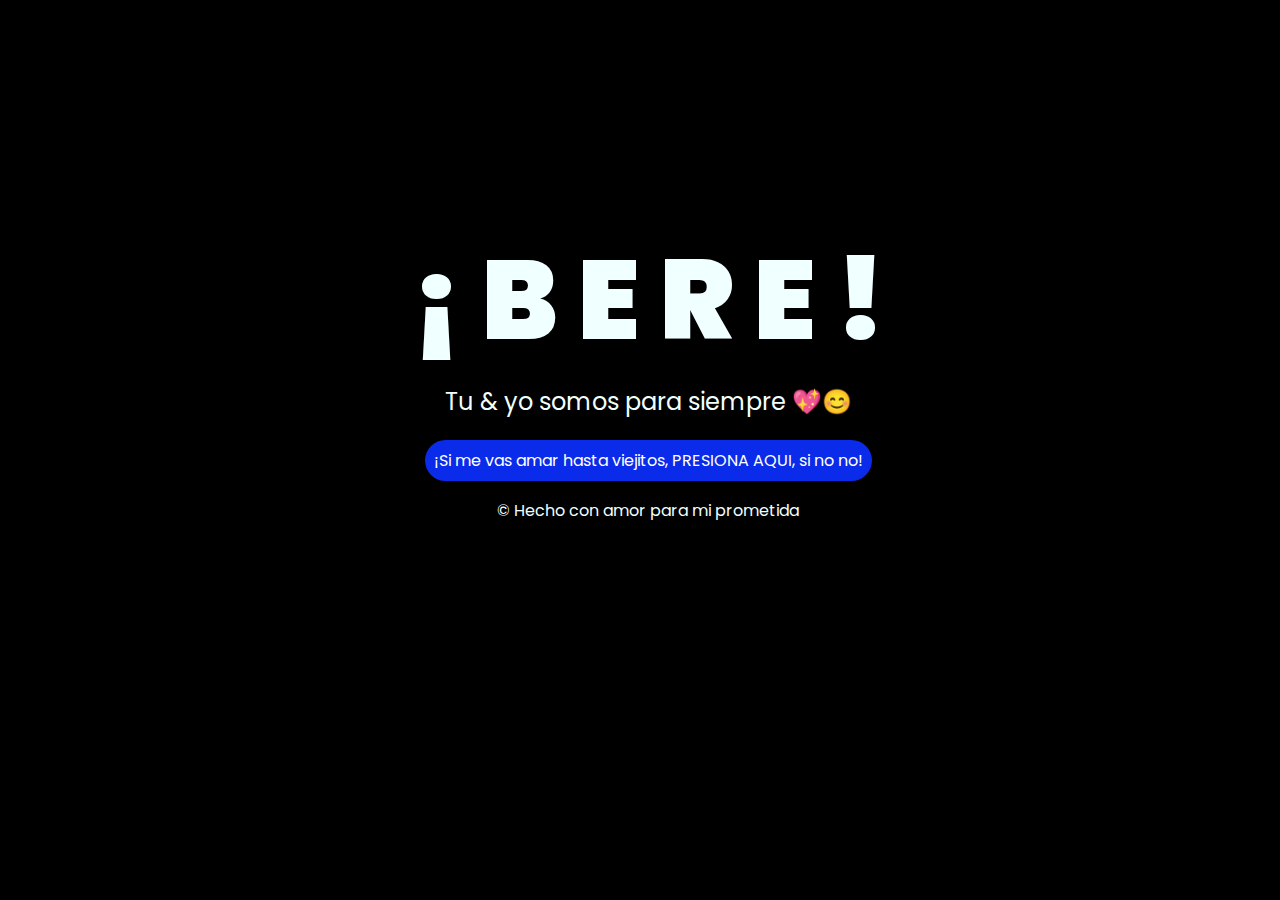
==== index.html @ 191768ac "indes new" ====
<!DOCTYPE html>
<html lang="es">

<head>
    <meta charset="UTF-8">
    <meta http-equiv="X-UA-Compatible" content="IE=edge">
    <meta name="viewport" content="width=device-width, initial-scale=1.0">
    <link rel="stylesheet" href="css/style.css">
    <link rel="icon" href="img/flowers.png" type="image/x-icon">
    <title>Bere&Nando</title>
</head>

<body>
    <div class="greetings">
        <span>¡</span>
        <span>B</span>
        <span>E</span>
        <span>R</span>
        <span>E</span>
        <span>!</span>
    </div>
    <div class="description">
        <span>Tu & yo somos para siempre 💖😊</span>
    </div>
    <div class="button">
        <button class="botones">
            <a href="flower.html" style="color: #fff;">¡Si me vas amar hasta viejitos, PRESIONA AQUI, si no no!</a>
        </button>
    </div>

    <!-- Créditos -->
    <div class="credits">
        <p>&copy; Hecho con amor para mi prometida</p>
    </div>
</body>

</html>
---- css/style.css ----
@import url('https://fonts.googleapis.com/css2?family=Poppins:ital,wght@0,500;1,900&display=swap');
*{
    font-family: 'Poppins',cursive;
}
body{
    color: azure;
    width: 100%;
    height: 82vh;
    display: flex;
    flex-direction: column;
    align-items: center;
    justify-content: center;
    background-color: black;
    /* padding-top: -30; */
}

.botones{
    padding: 9px;
    border-radius: 80px;
    background-color: transparent;
    border: none;
}

.botones a{
    background-color: #0a2be9;
    padding: 9px;
    border-radius: 80px;
    -webkit-border-radius: 80px;
    -moz-border-radius: 80px;
    -ms-border-radius: 80px;
    -o-border-radius: 80px;

}

.botones a:focus{
    background-color: rgb(50, 194, 194);
}

.greetings{
    font-size: 7rem;
    font-weight: 900;
}
.greetings > span{
    animation: glow 2.5s ease-in-out infinite;
}
@keyframes glow{
    0%, 100%{
        color: #fff;
        text-shadow: 0 0 12px #39c6d6, 0 0 50px #39c6d6, 0 0 100px #39c6d6;
    }
    10%, 90%{
        color: #111;
        text-shadow: none;
    }
}
.greetings > span:nth-child(2){
    animation-delay: .2s ;
}
.greetings > span:nth-child(3){
    animation-delay: .4s ;
}
.greetings > span:nth-child(4){
    animation-delay: .6s;
}
.greetings > span:nth-child(5){
    animation-delay: .8s;
}
.greetings > span:nth-child(6){
    animation-delay: 1s;
}

.description{
    font-size: 1.5rem;
    margin-bottom: 20px;
}

.button a{
    text-decoration: none;
    font-size: 1rem;
    color: #111;
}

@media screen and (max-width:574px){
    .greetings{
        display: block;
        font-size: 4rem;
        font-weight: 800;
        text-align: center;
    }
    .description{
        font-size: 2rem;
    }
    
    .button a{
        font-size: 1rem;
    }
}
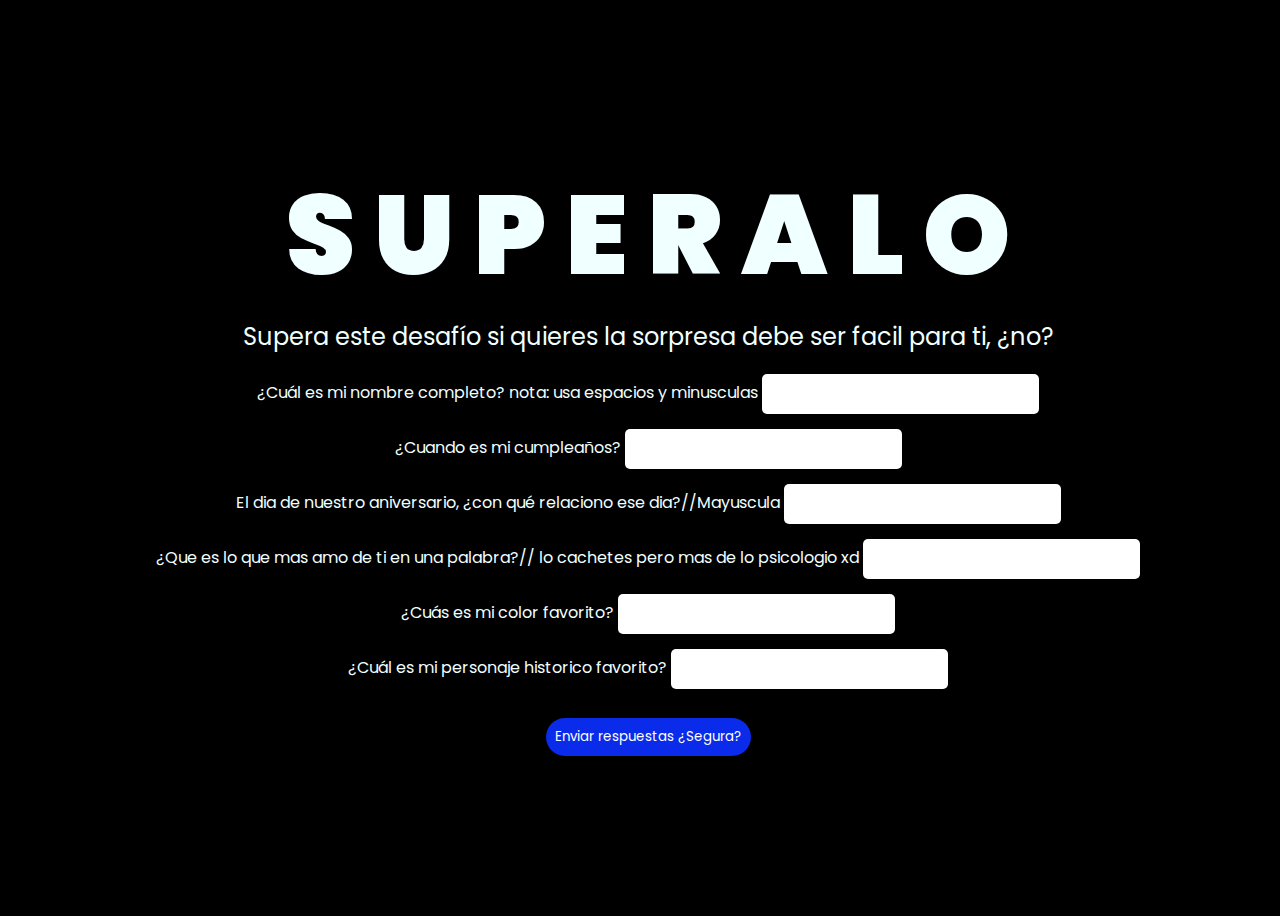
==== commit 21091d56: "formulario" ====
--- a/index.html
+++ b/index.html
@@ -1,37 +1,76 @@
 <!DOCTYPE html>
 <html lang="es">
-
 <head>
     <meta charset="UTF-8">
-    <meta http-equiv="X-UA-Compatible" content="IE=edge">
     <meta name="viewport" content="width=device-width, initial-scale=1.0">
-    <link rel="stylesheet" href="css/style.css">
-    <link rel="icon" href="img/flowers.png" type="image/x-icon">
-    <title>Bere&Nando</title>
+    <title>Desafío</title>
+    <link rel="stylesheet" href="encuesta.css">
 </head>
+<body>
+    <div class="container">
+        <div class="greetings">
+            <span>S</span>
+            <span>U</span>
+            <span>P</span>
+            <span>E</span>
+            <span>R</span>
+            <span>A</span>
+            <span>L</span>
+            <span>O</span>
 
-<body>
-    <div class="greetings">
-        <span>¡</span>
-        <span>B</span>
-        <span>E</span>
-        <span>R</span>
-        <span>E</span>
-        <span>!</span>
-    </div>
-    <div class="description">
-        <span>Tu & yo somos para siempre 💖😊</span>
-    </div>
-    <div class="button">
-        <button class="botones">
-            <a href="flower.html" style="color: #fff;">¡Si me vas amar hasta viejitos, PRESIONA AQUI, si no no!</a>
-        </button>
+        </div>
+        <div class="description">Supera este desafío si quieres la sorpresa debe ser facil para ti, ¿no?</div>
+
+        <form id="quizForm">
+            <!-- Pregunta 1 -->
+            <div class="question">
+                <label for="question1">¿Cuál es mi nombre completo? nota: usa espacios y minusculas</label>
+                <input type="text" id="question1" name="question1">
+                <span class="feedback" id="feedback1"></span>
+            </div>
+
+            <!-- Pregunta 2 -->
+            <div class="question">
+                <label for="question2">¿Cuando es mi cumpleaños? </label>
+                <input type="text" id="question2" name="question2">
+                <span class="feedback" id="feedback2"></span>
+            </div>
+
+            <!-- Pregunta 3 -->
+            <div class="question">
+                <label for="question3">El dia de nuestro aniversario, ¿con qué relaciono ese dia?//Mayuscula</label>
+                <input type="text" id="question3" name="question3">
+                <span class="feedback" id="feedback3"></span>
+            </div>
+
+            <!-- Pregunta 4 -->
+            <div class="question">
+                <label for="question4">¿Que es lo que mas amo de ti en una palabra?// lo cachetes pero mas de lo psicologio xd</label>
+                <input type="text" id="question4" name="question4">
+                <span class="feedback" id="feedback4"></span>
+            </div>
+
+            <!-- Pregunta 5 -->
+            <div class="question">
+                <label for="question5">¿Cuás es mi color favorito?</label>
+                <input type="text" id="question5" name="question5">
+                <span class="feedback" id="feedback5"></span>
+            </div>
+
+            <!-- Pregunta 6 -->
+            <div class="question">
+                <label for="question6">¿Cuál es mi personaje historico favorito?</label>
+                <input type="text" id="question6" name="question6">
+                <span class="feedback" id="feedback6"></span>
+            </div>
+
+            <!-- Botón de envío -->
+            <div class="botones">
+                <button type="submit">Enviar respuestas ¿Segura?</button>
+            </div>
+        </form>
     </div>
 
-    <!-- Créditos -->
-    <div class="credits">
-        <p>&copy; Hecho con amor para mi prometida</p>
-    </div>
+    <script src="script.js"></script>
 </body>
-
-</html>
+</html>--- a/encuesta.css
+++ b/encuesta.css
@@ -0,0 +1,93 @@
+@import url('https://fonts.googleapis.com/css2?family=Poppins:ital,wght@0,500;1,900&display=swap');
+
+* {
+    font-family: 'Poppins', cursive;
+}
+
+body {
+    color: azure;
+    width: 100%;
+    height: 100vh;
+    display: flex;
+    flex-direction: column;
+    align-items: center;
+    justify-content: center;
+    background-color: black;
+}
+
+.container {
+    text-align: center;
+}
+
+.botones {
+    padding: 9px;
+    border-radius: 80px;
+    background-color: transparent;
+    border: none;
+    margin-top: 20px;
+}
+
+.botones button {
+    background-color: #0a2be9;
+    padding: 9px;
+    border-radius: 80px;
+    color: #fff;
+    border: none;
+    cursor: pointer;
+}
+
+.greetings {
+    font-size: 7rem;
+    font-weight: 900;
+}
+
+.greetings > span {
+    animation: glow 2.5s ease-in-out infinite;
+}
+
+@keyframes glow {
+    0%, 100% {
+        color: #fff;
+        text-shadow: 0 0 12px #39c6d6, 0 0 50px #39c6d6, 0 0 100px #39c6d6;
+    }
+    10%, 90% {
+        color: #111;
+        text-shadow: none;
+    }
+}
+
+.greetings > span:nth-child(2) { animation-delay: .2s; }
+.greetings > span:nth-child(3) { animation-delay: .4s; }
+.greetings > span:nth-child(4) { animation-delay: .6s; }
+.greetings > span:nth-child(5) { animation-delay: .8s; }
+.greetings > span:nth-child(6) { animation-delay: 1s; }
+
+.description {
+    font-size: 1.5rem;
+    margin-bottom: 20px;
+}
+
+.question {
+    margin: 15px 0;
+}
+
+.question input {
+    padding: 10px;
+    border-radius: 5px;
+    border: none;
+    outline: none;
+}
+
+.feedback {
+    display: block;
+    font-size: 1.2rem;
+    margin-top: 10px;
+}
+
+.correct {
+    color: green;
+}
+
+.incorrect {
+    color: red;
+}
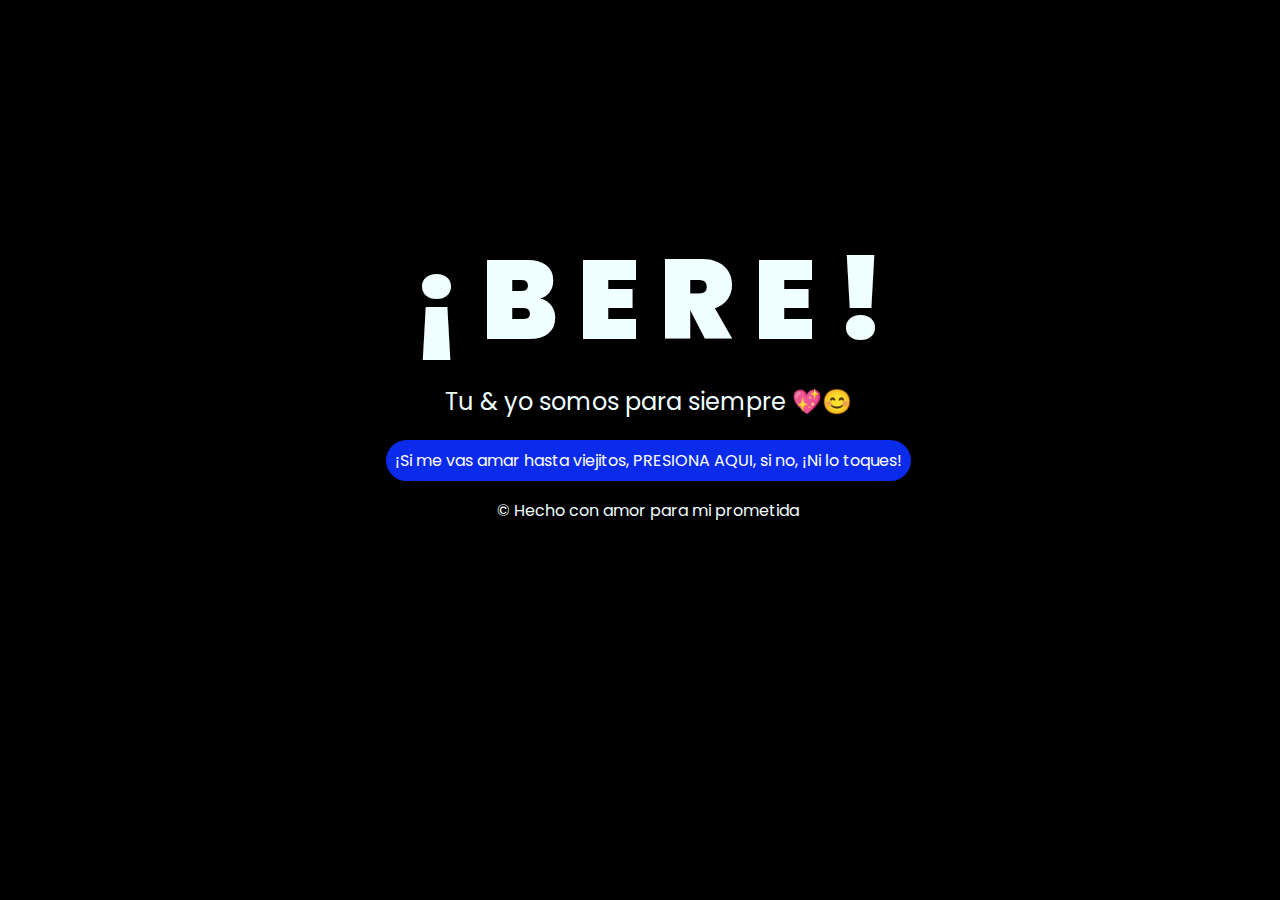
==== commit 4d4187da: "formulario 2" ====
--- a/index.html
+++ b/index.html
@@ -1,76 +1,37 @@
 <!DOCTYPE html>
 <html lang="es">
+
 <head>
     <meta charset="UTF-8">
+    <meta http-equiv="X-UA-Compatible" content="IE=edge">
     <meta name="viewport" content="width=device-width, initial-scale=1.0">
-    <title>Desafío</title>
-    <link rel="stylesheet" href="encuesta.css">
+    <link rel="stylesheet" href="css/style.css">
+    <link rel="icon" href="img/flowers.png" type="image/x-icon">
+    <title>Bere&Nando</title>
 </head>
+
 <body>
-    <div class="container">
-        <div class="greetings">
-            <span>S</span>
-            <span>U</span>
-            <span>P</span>
-            <span>E</span>
-            <span>R</span>
-            <span>A</span>
-            <span>L</span>
-            <span>O</span>
-
-        </div>
-        <div class="description">Supera este desafío si quieres la sorpresa debe ser facil para ti, ¿no?</div>
-
-        <form id="quizForm">
-            <!-- Pregunta 1 -->
-            <div class="question">
-                <label for="question1">¿Cuál es mi nombre completo? nota: usa espacios y minusculas</label>
-                <input type="text" id="question1" name="question1">
-                <span class="feedback" id="feedback1"></span>
-            </div>
-
-            <!-- Pregunta 2 -->
-            <div class="question">
-                <label for="question2">¿Cuando es mi cumpleaños? </label>
-                <input type="text" id="question2" name="question2">
-                <span class="feedback" id="feedback2"></span>
-            </div>
-
-            <!-- Pregunta 3 -->
-            <div class="question">
-                <label for="question3">El dia de nuestro aniversario, ¿con qué relaciono ese dia?//Mayuscula</label>
-                <input type="text" id="question3" name="question3">
-                <span class="feedback" id="feedback3"></span>
-            </div>
-
-            <!-- Pregunta 4 -->
-            <div class="question">
-                <label for="question4">¿Que es lo que mas amo de ti en una palabra?// lo cachetes pero mas de lo psicologio xd</label>
-                <input type="text" id="question4" name="question4">
-                <span class="feedback" id="feedback4"></span>
-            </div>
-
-            <!-- Pregunta 5 -->
-            <div class="question">
-                <label for="question5">¿Cuás es mi color favorito?</label>
-                <input type="text" id="question5" name="question5">
-                <span class="feedback" id="feedback5"></span>
-            </div>
-
-            <!-- Pregunta 6 -->
-            <div class="question">
-                <label for="question6">¿Cuál es mi personaje historico favorito?</label>
-                <input type="text" id="question6" name="question6">
-                <span class="feedback" id="feedback6"></span>
-            </div>
-
-            <!-- Botón de envío -->
-            <div class="botones">
-                <button type="submit">Enviar respuestas ¿Segura?</button>
-            </div>
-        </form>
+    <div class="greetings">
+        <span>¡</span>
+        <span>B</span>
+        <span>E</span>
+        <span>R</span>
+        <span>E</span>
+        <span>!</span>
+    </div>
+    <div class="description">
+        <span>Tu & yo somos para siempre 💖😊</span>
+    </div>
+    <div class="button">
+        <button class="botones">
+            <a href="flower.html" style="color: #fff;">¡Si me vas amar hasta viejitos, PRESIONA AQUI, si no, ¡Ni lo toques!</a>
+        </button>
     </div>
 
-    <script src="script.js"></script>
+    <!-- Créditos -->
+    <div class="credits">
+        <p>&copy; Hecho con amor para mi prometida</p>
+    </div>
 </body>
-</html>+
+</html>
--- a/css/style.css
+++ b/css/style.css
@@ -0,0 +1,97 @@
+@import url('https://fonts.googleapis.com/css2?family=Poppins:ital,wght@0,500;1,900&display=swap');
+*{
+    font-family: 'Poppins',cursive;
+}
+body{
+    color: azure;
+    width: 100%;
+    height: 82vh;
+    display: flex;
+    flex-direction: column;
+    align-items: center;
+    justify-content: center;
+    background-color: black;
+    /* padding-top: -30; */
+}
+
+.botones{
+    padding: 9px;
+    border-radius: 80px;
+    background-color: transparent;
+    border: none;
+}
+
+.botones a{
+    background-color: #0a2be9;
+    padding: 9px;
+    border-radius: 80px;
+    -webkit-border-radius: 80px;
+    -moz-border-radius: 80px;
+    -ms-border-radius: 80px;
+    -o-border-radius: 80px;
+
+}
+
+.botones a:focus{
+    background-color: rgb(50, 194, 194);
+}
+
+.greetings{
+    font-size: 7rem;
+    font-weight: 900;
+}
+.greetings > span{
+    animation: glow 2.5s ease-in-out infinite;
+}
+@keyframes glow{
+    0%, 100%{
+        color: #fff;
+        text-shadow: 0 0 12px #39c6d6, 0 0 50px #39c6d6, 0 0 100px #39c6d6;
+    }
+    10%, 90%{
+        color: #111;
+        text-shadow: none;
+    }
+}
+.greetings > span:nth-child(2){
+    animation-delay: .2s ;
+}
+.greetings > span:nth-child(3){
+    animation-delay: .4s ;
+}
+.greetings > span:nth-child(4){
+    animation-delay: .6s;
+}
+.greetings > span:nth-child(5){
+    animation-delay: .8s;
+}
+.greetings > span:nth-child(6){
+    animation-delay: 1s;
+}
+
+.description{
+    font-size: 1.5rem;
+    margin-bottom: 20px;
+}
+
+.button a{
+    text-decoration: none;
+    font-size: 1rem;
+    color: #111;
+}
+
+@media screen and (max-width:574px){
+    .greetings{
+        display: block;
+        font-size: 4rem;
+        font-weight: 800;
+        text-align: center;
+    }
+    .description{
+        font-size: 2rem;
+    }
+    
+    .button a{
+        font-size: 1rem;
+    }
+}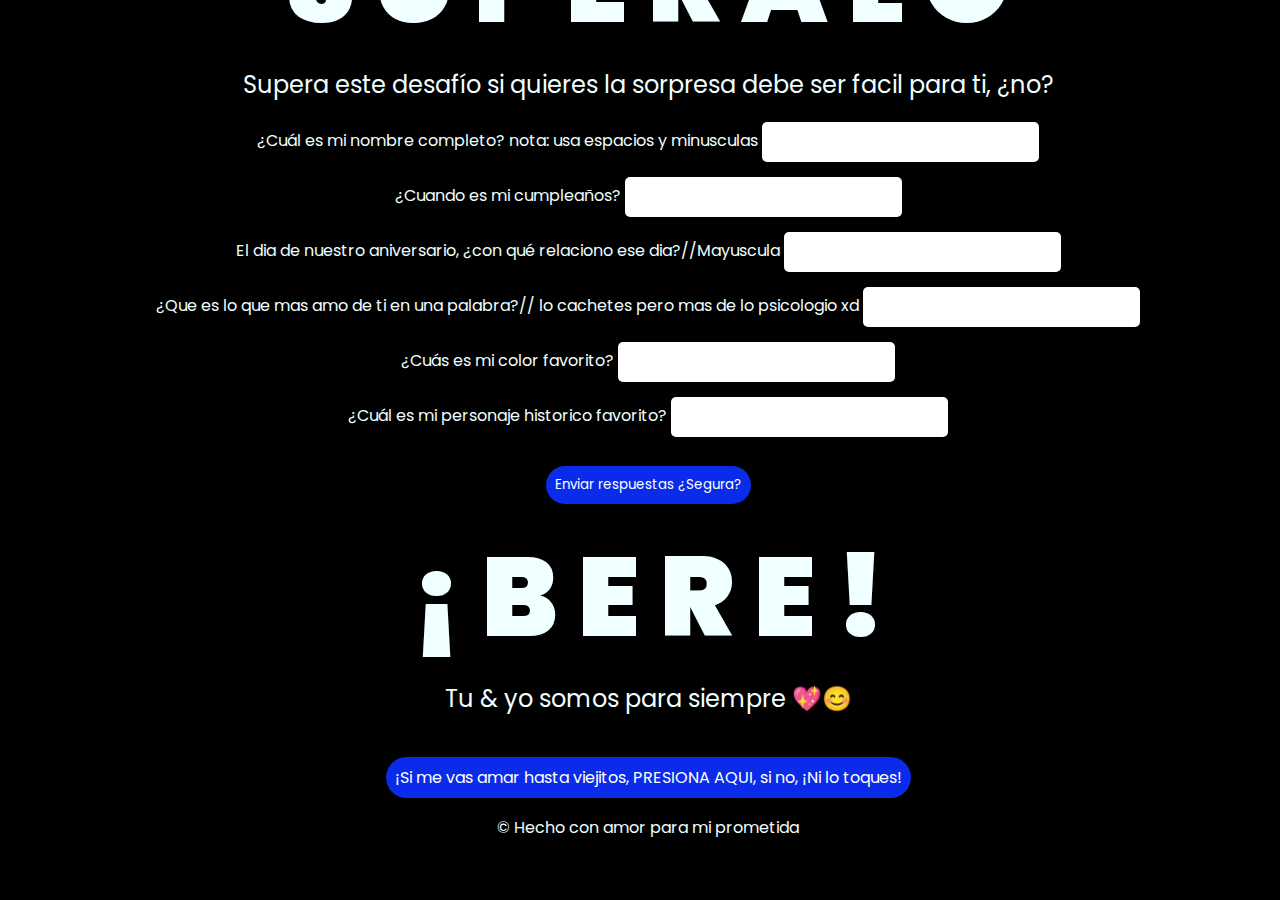
==== commit 07ee34c4: "formulario 3" ====
--- a/index.html
+++ b/index.html
@@ -1,3 +1,80 @@
+<!DOCTYPE html>
+<html lang="es">
+<head>
+    <meta charset="UTF-8">
+    <meta name="viewport" content="width=device-width, initial-scale=1.0">
+    <title>Desafío</title>
+    <link rel="stylesheet" href="encuesta.css">
+</head>
+<body>
+    <div class="container">
+        <div class="greetings">
+            <span>S</span>
+            <span>U</span>
+            <span>P</span>
+            <span>E</span>
+            <span>R</span>
+            <span>A</span>
+            <span>L</span>
+            <span>O</span>
+
+        </div>
+        <div class="description">Supera este desafío si quieres la sorpresa debe ser facil para ti, ¿no?</div>
+
+        <form id="quizForm">
+            <!-- Pregunta 1 -->
+            <div class="question">
+                <label for="question1">¿Cuál es mi nombre completo? nota: usa espacios y minusculas</label>
+                <input type="text" id="question1" name="question1">
+                <span class="feedback" id="feedback1"></span>
+            </div>
+
+            <!-- Pregunta 2 -->
+            <div class="question">
+                <label for="question2">¿Cuando es mi cumpleaños? </label>
+                <input type="text" id="question2" name="question2">
+                <span class="feedback" id="feedback2"></span>
+            </div>
+
+            <!-- Pregunta 3 -->
+            <div class="question">
+                <label for="question3">El dia de nuestro aniversario, ¿con qué relaciono ese dia?//Mayuscula</label>
+                <input type="text" id="question3" name="question3">
+                <span class="feedback" id="feedback3"></span>
+            </div>
+
+            <!-- Pregunta 4 -->
+            <div class="question">
+                <label for="question4">¿Que es lo que mas amo de ti en una palabra?// lo cachetes pero mas de lo psicologio xd</label>
+                <input type="text" id="question4" name="question4">
+                <span class="feedback" id="feedback4"></span>
+            </div>
+
+            <!-- Pregunta 5 -->
+            <div class="question">
+                <label for="question5">¿Cuás es mi color favorito?</label>
+                <input type="text" id="question5" name="question5">
+                <span class="feedback" id="feedback5"></span>
+            </div>
+
+            <!-- Pregunta 6 -->
+            <div class="question">
+                <label for="question6">¿Cuál es mi personaje historico favorito?</label>
+                <input type="text" id="question6" name="question6">
+                <span class="feedback" id="feedback6"></span>
+            </div>
+
+            <!-- Botón de envío -->
+            <div class="botones">
+                <button type="submit">Enviar respuestas ¿Segura?</button>
+            </div>
+        </form>
+    </div>
+
+    <script src="script.js"></script>
+</body>
+</html>
+
 <!DOCTYPE html>
 <html lang="es">
 
--- a/encuesta.css
+++ b/encuesta.css
@@ -0,0 +1,93 @@
+@import url('https://fonts.googleapis.com/css2?family=Poppins:ital,wght@0,500;1,900&display=swap');
+
+* {
+    font-family: 'Poppins', cursive;
+}
+
+body {
+    color: azure;
+    width: 100%;
+    height: 100vh;
+    display: flex;
+    flex-direction: column;
+    align-items: center;
+    justify-content: center;
+    background-color: black;
+}
+
+.container {
+    text-align: center;
+}
+
+.botones {
+    padding: 9px;
+    border-radius: 80px;
+    background-color: transparent;
+    border: none;
+    margin-top: 20px;
+}
+
+.botones button {
+    background-color: #0a2be9;
+    padding: 9px;
+    border-radius: 80px;
+    color: #fff;
+    border: none;
+    cursor: pointer;
+}
+
+.greetings {
+    font-size: 7rem;
+    font-weight: 900;
+}
+
+.greetings > span {
+    animation: glow 2.5s ease-in-out infinite;
+}
+
+@keyframes glow {
+    0%, 100% {
+        color: #fff;
+        text-shadow: 0 0 12px #39c6d6, 0 0 50px #39c6d6, 0 0 100px #39c6d6;
+    }
+    10%, 90% {
+        color: #111;
+        text-shadow: none;
+    }
+}
+
+.greetings > span:nth-child(2) { animation-delay: .2s; }
+.greetings > span:nth-child(3) { animation-delay: .4s; }
+.greetings > span:nth-child(4) { animation-delay: .6s; }
+.greetings > span:nth-child(5) { animation-delay: .8s; }
+.greetings > span:nth-child(6) { animation-delay: 1s; }
+
+.description {
+    font-size: 1.5rem;
+    margin-bottom: 20px;
+}
+
+.question {
+    margin: 15px 0;
+}
+
+.question input {
+    padding: 10px;
+    border-radius: 5px;
+    border: none;
+    outline: none;
+}
+
+.feedback {
+    display: block;
+    font-size: 1.2rem;
+    margin-top: 10px;
+}
+
+.correct {
+    color: green;
+}
+
+.incorrect {
+    color: red;
+}
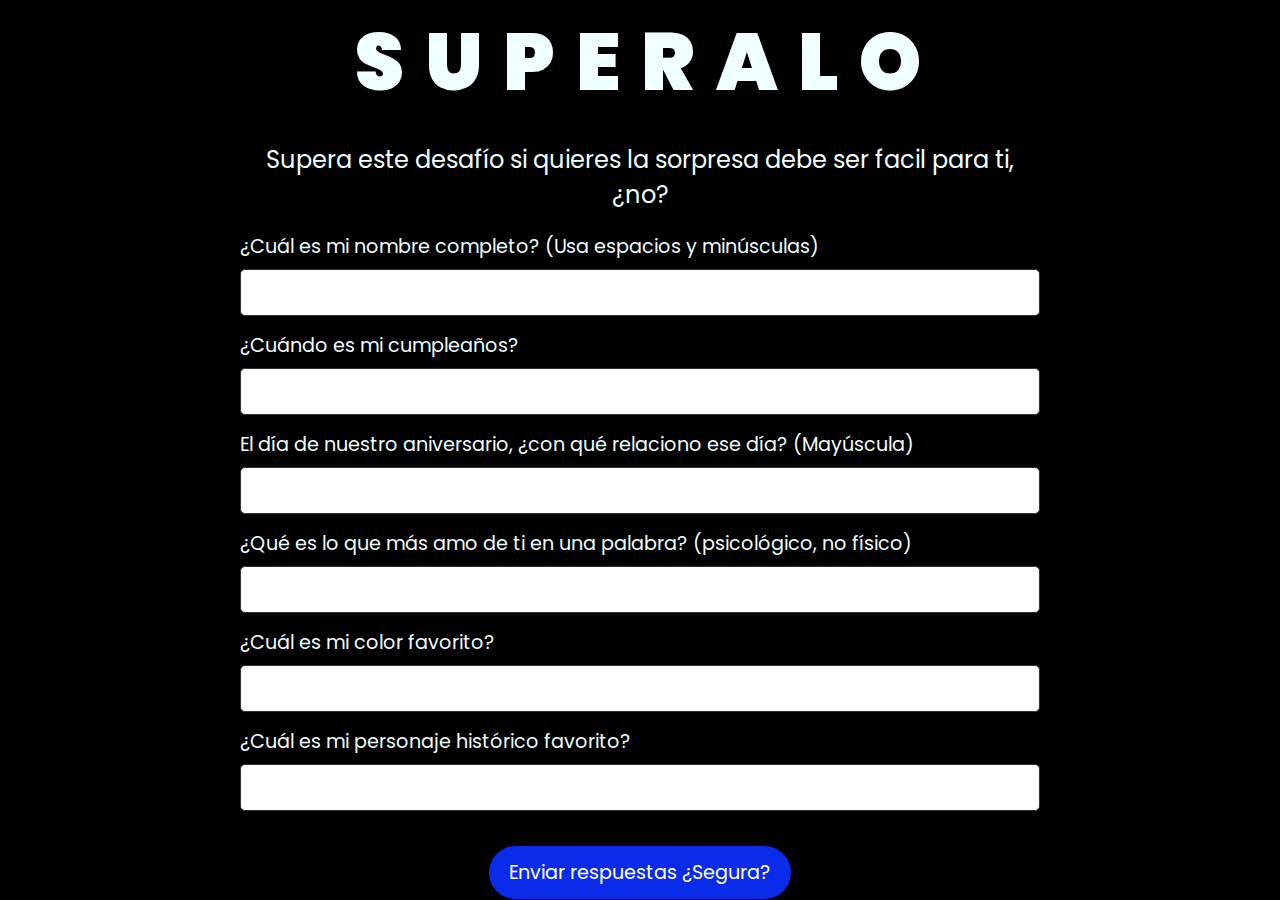
==== commit 1c25803a: "responsiva" ====
--- a/index.html
+++ b/index.html
@@ -17,49 +17,48 @@
             <span>A</span>
             <span>L</span>
             <span>O</span>
-
         </div>
         <div class="description">Supera este desafío si quieres la sorpresa debe ser facil para ti, ¿no?</div>
 
         <form id="quizForm">
             <!-- Pregunta 1 -->
             <div class="question">
-                <label for="question1">¿Cuál es mi nombre completo? nota: usa espacios y minusculas</label>
+                <label for="question1">¿Cuál es mi nombre completo? (Usa espacios y minúsculas)</label>
                 <input type="text" id="question1" name="question1">
                 <span class="feedback" id="feedback1"></span>
             </div>
 
             <!-- Pregunta 2 -->
             <div class="question">
-                <label for="question2">¿Cuando es mi cumpleaños? </label>
+                <label for="question2">¿Cuándo es mi cumpleaños?</label>
                 <input type="text" id="question2" name="question2">
                 <span class="feedback" id="feedback2"></span>
             </div>
 
             <!-- Pregunta 3 -->
             <div class="question">
-                <label for="question3">El dia de nuestro aniversario, ¿con qué relaciono ese dia?//Mayuscula</label>
+                <label for="question3">El día de nuestro aniversario, ¿con qué relaciono ese día? (Mayúscula)</label>
                 <input type="text" id="question3" name="question3">
                 <span class="feedback" id="feedback3"></span>
             </div>
 
             <!-- Pregunta 4 -->
             <div class="question">
-                <label for="question4">¿Que es lo que mas amo de ti en una palabra?// lo cachetes pero mas de lo psicologio xd</label>
+                <label for="question4">¿Qué es lo que más amo de ti en una palabra? (psicológico, no físico)</label>
                 <input type="text" id="question4" name="question4">
                 <span class="feedback" id="feedback4"></span>
             </div>
 
             <!-- Pregunta 5 -->
             <div class="question">
-                <label for="question5">¿Cuás es mi color favorito?</label>
+                <label for="question5">¿Cuál es mi color favorito?</label>
                 <input type="text" id="question5" name="question5">
                 <span class="feedback" id="feedback5"></span>
             </div>
 
             <!-- Pregunta 6 -->
             <div class="question">
-                <label for="question6">¿Cuál es mi personaje historico favorito?</label>
+                <label for="question6">¿Cuál es mi personaje histórico favorito?</label>
                 <input type="text" id="question6" name="question6">
                 <span class="feedback" id="feedback6"></span>
             </div>
@@ -74,41 +73,3 @@
     <script src="script.js"></script>
 </body>
 </html>
-
-<!DOCTYPE html>
-<html lang="es">
-
-<head>
-    <meta charset="UTF-8">
-    <meta http-equiv="X-UA-Compatible" content="IE=edge">
-    <meta name="viewport" content="width=device-width, initial-scale=1.0">
-    <link rel="stylesheet" href="css/style.css">
-    <link rel="icon" href="img/flowers.png" type="image/x-icon">
-    <title>Bere&Nando</title>
-</head>
-
-<body>
-    <div class="greetings">
-        <span>¡</span>
-        <span>B</span>
-        <span>E</span>
-        <span>R</span>
-        <span>E</span>
-        <span>!</span>
-    </div>
-    <div class="description">
-        <span>Tu & yo somos para siempre 💖😊</span>
-    </div>
-    <div class="button">
-        <button class="botones">
-            <a href="flower.html" style="color: #fff;">¡Si me vas amar hasta viejitos, PRESIONA AQUI, si no, ¡Ni lo toques!</a>
-        </button>
-    </div>
-
-    <!-- Créditos -->
-    <div class="credits">
-        <p>&copy; Hecho con amor para mi prometida</p>
-    </div>
-</body>
-
-</html>
--- a/encuesta.css
+++ b/encuesta.css
@@ -1,7 +1,10 @@
-@import url('https://fonts.googleapis.com/css2?family=Poppins:ital,wght@0,500;1,900&display=swap');
+@import url('https://fonts.googleapis.com/css2?family=Poppins:wght@400;900&display=swap');
 
 * {
-    font-family: 'Poppins', cursive;
+    box-sizing: border-box;
+    margin: 0;
+    padding: 0;
+    font-family: 'Poppins', sans-serif;
 }
 
 body {
@@ -13,32 +16,20 @@
     align-items: center;
     justify-content: center;
     background-color: black;
+    padding: 20px;
+    text-align: center;
 }
 
 .container {
-    text-align: center;
-}
-
-.botones {
-    padding: 9px;
-    border-radius: 80px;
-    background-color: transparent;
-    border: none;
-    margin-top: 20px;
-}
-
-.botones button {
-    background-color: #0a2be9;
-    padding: 9px;
-    border-radius: 80px;
-    color: #fff;
-    border: none;
-    cursor: pointer;
+    width: 100%;
+    max-width: 800px;
 }
 
 .greetings {
-    font-size: 7rem;
+    font-size: 5rem;
     font-weight: 900;
+    letter-spacing: 0.2rem;
+    margin-bottom: 20px;
 }
 
 .greetings > span {
@@ -56,38 +47,67 @@
     }
 }
 
-.greetings > span:nth-child(2) { animation-delay: .2s; }
-.greetings > span:nth-child(3) { animation-delay: .4s; }
-.greetings > span:nth-child(4) { animation-delay: .6s; }
-.greetings > span:nth-child(5) { animation-delay: .8s; }
-.greetings > span:nth-child(6) { animation-delay: 1s; }
-
 .description {
     font-size: 1.5rem;
     margin-bottom: 20px;
 }
 
+form {
+    width: 100%;
+}
+
 .question {
     margin: 15px 0;
+    text-align: left;
+}
+
+.question label {
+    font-size: 1.2rem;
+    display: block;
+    margin-bottom: 8px;
 }
 
 .question input {
+    width: 100%;
     padding: 10px;
     border-radius: 5px;
-    border: none;
+    border: 1px solid #333;
+    font-size: 1rem;
     outline: none;
 }
 
 .feedback {
     display: block;
-    font-size: 1.2rem;
+    font-size: 1rem;
     margin-top: 10px;
 }
 
-.correct {
-    color: green;
+.botones button {
+    padding: 12px 20px;
+    border-radius: 30px;
+    background-color: #0a2be9;
+    color: white;
+    font-size: 1.2rem;
+    border: none;
+    cursor: pointer;
+    margin-top: 20px;
 }
 
-.incorrect {
-    color: red;
-}
+@media screen and (max-width: 600px) {
+    .greetings {
+        font-size: 3rem;
+    }
+
+    .description {
+        font-size: 1.2rem;
+    }
+
+    .question label {
+        font-size: 1rem;
+    }
+
+    .botones button {
+        font-size: 1rem;
+        padding: 10px 15px;
+    }
+}